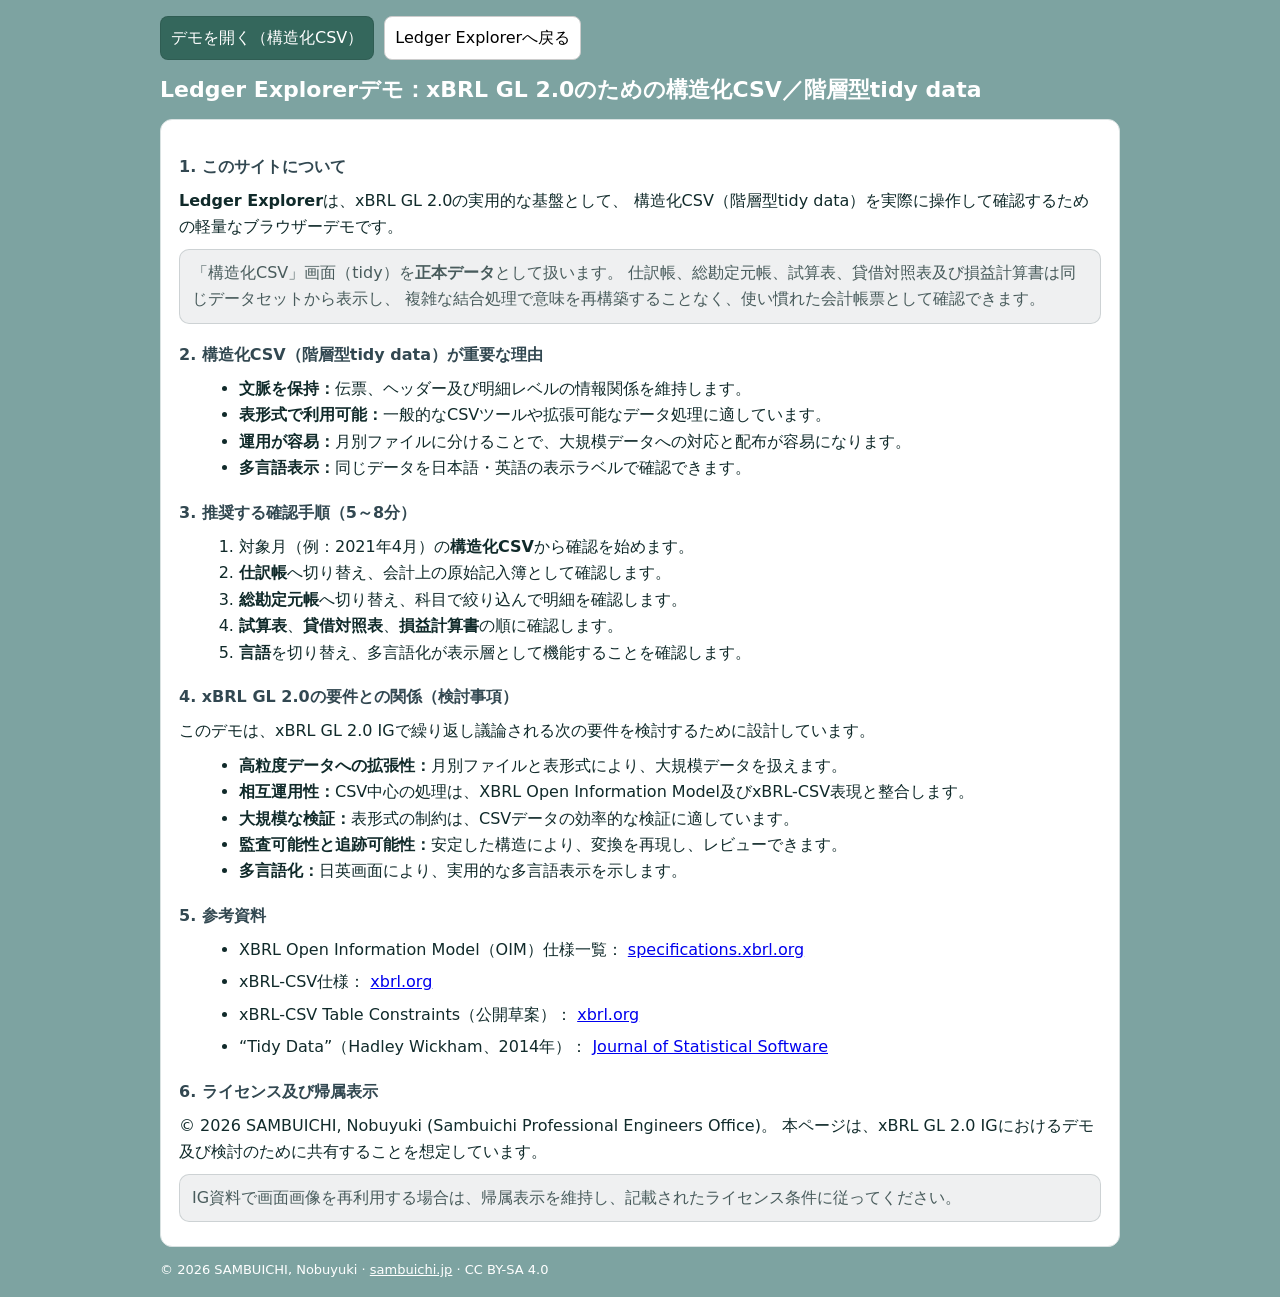
==== web/about.html @ 8f9ff982 "Add AR/AP document tracking and related-document panel - Add a right-side panel for reviewing docume" ====
<!doctype html>
<html lang="ja">
<head>
  <meta charset="utf-8" />
  <meta name="viewport" content="width=device-width,initial-scale=1" />
  <title>Ledger Explorerデモ－xBRL GL 2.0のための構造化CSV</title>
  <style>
    :root {
      --bg: #7DA3A1;
      --panel: #ffffff;
      --ink: #102a2a;
      --muted: rgba(16, 42, 42, .75);
      --accent: #34675C;
      --header: #324851;
      --border: #d9e2e2;
    }
    body {
      font-family: system-ui, -apple-system, "Segoe UI", sans-serif;
      margin: 16px;
      background: var(--bg);
      color: var(--ink);
      line-height: 1.65;
    }
    .page { display: flex; justify-content: center; }
    .body { width: min(960px, 100%); padding: 0 16px; }
    .topbar {
      display: flex;
      flex-wrap: wrap;
      gap: 10px;
      align-items: center;
      margin-bottom: 12px;
    }
    a.button {
      display: inline-block;
      padding: 8px 10px;
      border: 1px solid #ccc;
      border-radius: 8px;
      background: #fff;
      color: #000;
      text-decoration: none;
    }
    a.button.primary {
      background: var(--accent);
      color: #fff;
      border-color: rgba(0,0,0,.1);
    }
    .card {
      background: var(--panel);
      border: 1px solid var(--border);
      border-radius: 12px;
      padding: 16px 18px;
      max-width: 980px;
    }
    h1 { font-size: 22px; margin: 0 0 10px; color: #fff; }
    h2 { font-size: 16px; margin: 18px 0 8px; color: var(--header); }
    p { margin: 8px 0; }
    ul, ol { margin: 8px 0 8px 20px; }
    .note {
      background: rgba(50,72,81,.08);
      border: 1px solid rgba(50,72,81,.18);
      padding: 10px 12px;
      border-radius: 10px;
      color: var(--muted);
    }
    .refs li { margin-bottom: 6px; }
    footer { margin-top: 12px; font-size: 13px; color: #fff; }
    footer a { color: #fff; }
  </style>
</head>
<body>
  <div class="page">
    <div class="body">
      <div class="topbar">
        <a class="button primary" href="./?view=tidy&amp;month=2021-04&amp;mode=server&amp;lang=ja">デモを開く（構造化CSV）</a>
        <a class="button" href="./?lang=ja">Ledger Explorerへ戻る</a>
      </div>

      <h1>Ledger Explorerデモ：xBRL GL 2.0のための構造化CSV／階層型tidy data</h1>

      <div class="card">
        <h2>1. このサイトについて</h2>
        <p>
          <strong>Ledger Explorer</strong>は、xBRL GL 2.0の実用的な基盤として、
          構造化CSV（階層型tidy data）を実際に操作して確認するための軽量なブラウザーデモです。
        </p>
        <p class="note">
          「構造化CSV」画面（tidy）を<strong>正本データ</strong>として扱います。
          仕訳帳、総勘定元帳、試算表、貸借対照表及び損益計算書は同じデータセットから表示し、
          複雑な結合処理で意味を再構築することなく、使い慣れた会計帳票として確認できます。
        </p>

        <h2>2. 構造化CSV（階層型tidy data）が重要な理由</h2>
        <ul>
          <li><strong>文脈を保持：</strong>伝票、ヘッダー及び明細レベルの情報関係を維持します。</li>
          <li><strong>表形式で利用可能：</strong>一般的なCSVツールや拡張可能なデータ処理に適しています。</li>
          <li><strong>運用が容易：</strong>月別ファイルに分けることで、大規模データへの対応と配布が容易になります。</li>
          <li><strong>多言語表示：</strong>同じデータを日本語・英語の表示ラベルで確認できます。</li>
        </ul>

        <h2>3. 推奨する確認手順（5～8分）</h2>
        <ol>
          <li>対象月（例：2021年4月）の<strong>構造化CSV</strong>から確認を始めます。</li>
          <li><strong>仕訳帳</strong>へ切り替え、会計上の原始記入簿として確認します。</li>
          <li><strong>総勘定元帳</strong>へ切り替え、科目で絞り込んで明細を確認します。</li>
          <li><strong>試算表</strong>、<strong>貸借対照表</strong>、<strong>損益計算書</strong>の順に確認します。</li>
          <li><strong>言語</strong>を切り替え、多言語化が表示層として機能することを確認します。</li>
        </ol>

        <h2>4. xBRL GL 2.0の要件との関係（検討事項）</h2>
        <p>このデモは、xBRL GL 2.0 IGで繰り返し議論される次の要件を検討するために設計しています。</p>
        <ul>
          <li><strong>高粒度データへの拡張性：</strong>月別ファイルと表形式により、大規模データを扱えます。</li>
          <li><strong>相互運用性：</strong>CSV中心の処理は、XBRL Open Information Model及びxBRL-CSV表現と整合します。</li>
          <li><strong>大規模な検証：</strong>表形式の制約は、CSVデータの効率的な検証に適しています。</li>
          <li><strong>監査可能性と追跡可能性：</strong>安定した構造により、変換を再現し、レビューできます。</li>
          <li><strong>多言語化：</strong>日英画面により、実用的な多言語表示を示します。</li>
        </ul>

        <h2>5. 参考資料</h2>
        <ul class="refs">
          <li>XBRL Open Information Model（OIM）仕様一覧： <a href="https://specifications.xbrl.org/work-product-index-open-information-model-open-information-model.html" target="_blank" rel="noopener">specifications.xbrl.org</a></li>
          <li>xBRL-CSV仕様： <a href="https://www.xbrl.org/Specification/xbrl-csv/REC-2021-10-13+errata-2023-04-19/xbrl-csv-REC-2021-10-13+corrected-errata-2023-04-19.html" target="_blank" rel="noopener">xbrl.org</a></li>
          <li>xBRL-CSV Table Constraints（公開草案）： <a href="https://www.xbrl.org/Specification/table-constraints/CR-2025-10-07/table-constraints-CR-2025-10-07.html" target="_blank" rel="noopener">xbrl.org</a></li>
          <li>“Tidy Data”（Hadley Wickham、2014年）： <a href="https://www.jstatsoft.org/article/view/v059i10" target="_blank" rel="noopener">Journal of Statistical Software</a></li>
        </ul>

        <h2>6. ライセンス及び帰属表示</h2>
        <p>
          © 2026 SAMBUICHI, Nobuyuki (Sambuichi Professional Engineers Office)。
          本ページは、xBRL GL 2.0 IGにおけるデモ及び検討のために共有することを想定しています。
        </p>
        <p class="note">IG資料で画面画像を再利用する場合は、帰属表示を維持し、記載されたライセンス条件に従ってください。</p>
      </div>

      <footer>
        © 2026 SAMBUICHI, Nobuyuki · <a href="https://www.sambuichi.jp/" target="_blank" rel="noopener">sambuichi.jp</a> · CC BY-SA 4.0
      </footer>
    </div>
  </div>
</body>
</html>
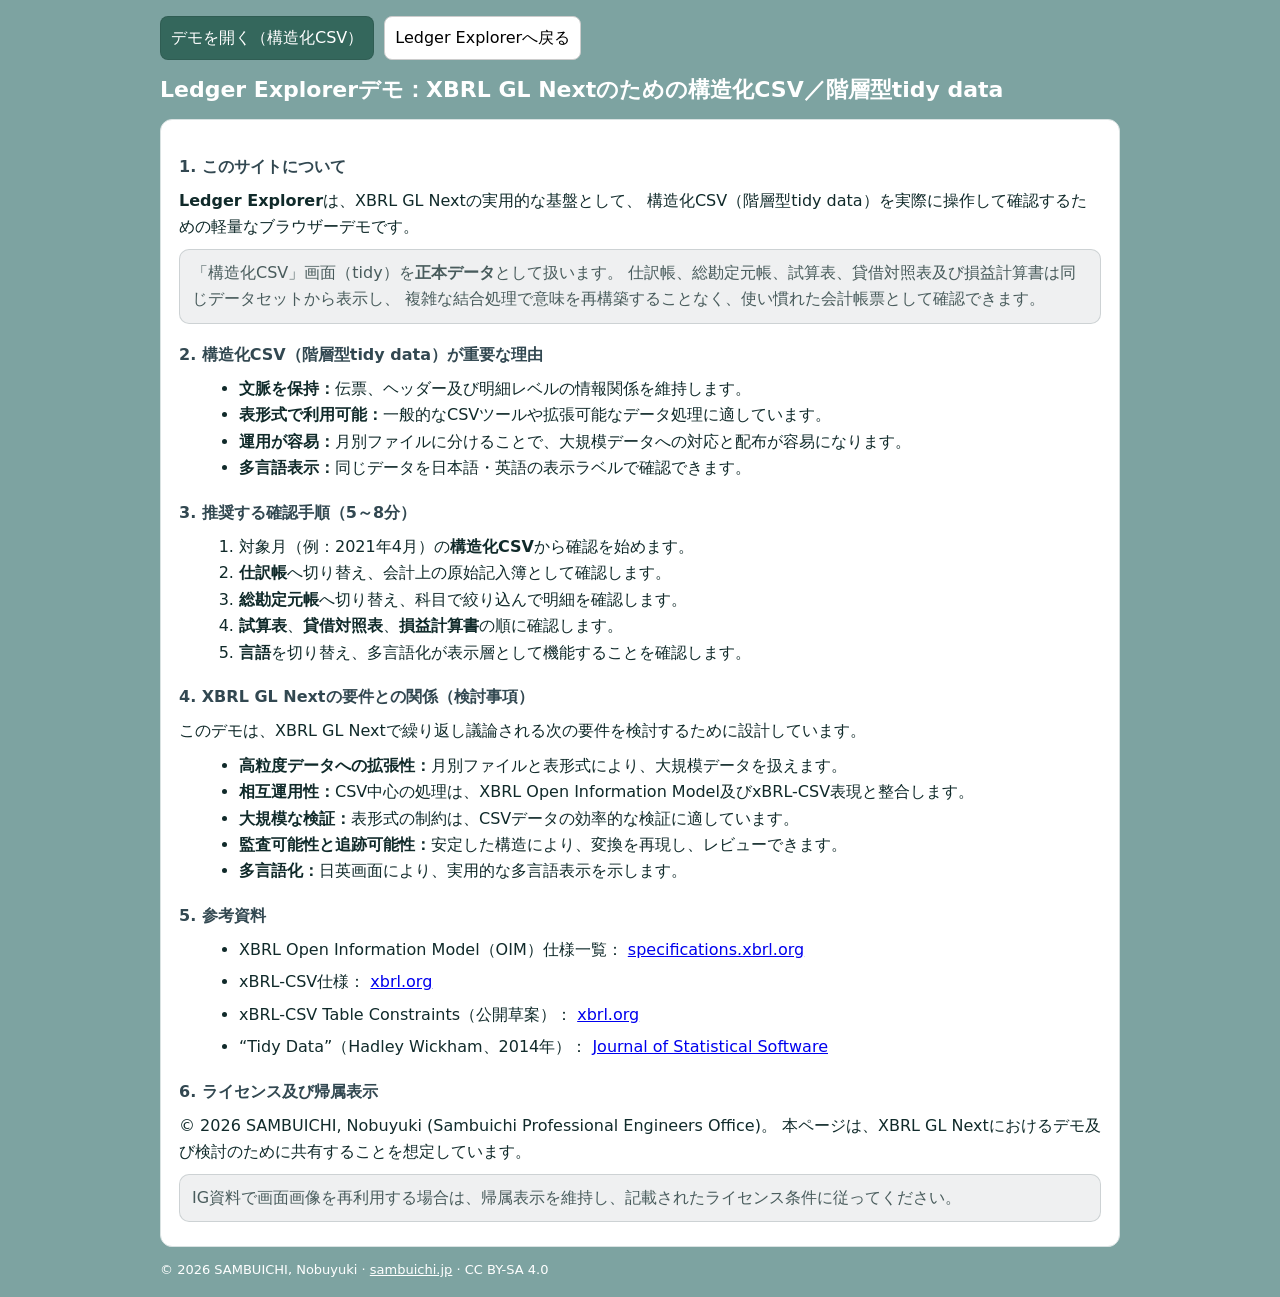
==== commit 5e4dd6f5: "feat: restore journal rows and public dataset switcher" ====
--- a/web/about.html
+++ b/web/about.html
@@ -3,7 +3,7 @@
 <head>
   <meta charset="utf-8" />
   <meta name="viewport" content="width=device-width,initial-scale=1" />
-  <title>Ledger Explorerデモ－xBRL GL 2.0のための構造化CSV</title>
+  <title>Ledger Explorerデモ－XBRL GL Nextのための構造化CSV</title>
   <style>
     :root {
       --bg: #7DA3A1;
@@ -75,12 +75,12 @@
         <a class="button" href="./?lang=ja">Ledger Explorerへ戻る</a>
       </div>
 
-      <h1>Ledger Explorerデモ：xBRL GL 2.0のための構造化CSV／階層型tidy data</h1>
+      <h1>Ledger Explorerデモ：XBRL GL Nextのための構造化CSV／階層型tidy data</h1>
 
       <div class="card">
         <h2>1. このサイトについて</h2>
         <p>
-          <strong>Ledger Explorer</strong>は、xBRL GL 2.0の実用的な基盤として、
+          <strong>Ledger Explorer</strong>は、XBRL GL Nextの実用的な基盤として、
           構造化CSV（階層型tidy data）を実際に操作して確認するための軽量なブラウザーデモです。
         </p>
         <p class="note">
@@ -106,8 +106,8 @@
           <li><strong>言語</strong>を切り替え、多言語化が表示層として機能することを確認します。</li>
         </ol>
 
-        <h2>4. xBRL GL 2.0の要件との関係（検討事項）</h2>
-        <p>このデモは、xBRL GL 2.0 IGで繰り返し議論される次の要件を検討するために設計しています。</p>
+        <h2>4. XBRL GL Nextの要件との関係（検討事項）</h2>
+        <p>このデモは、XBRL GL Nextで繰り返し議論される次の要件を検討するために設計しています。</p>
         <ul>
           <li><strong>高粒度データへの拡張性：</strong>月別ファイルと表形式により、大規模データを扱えます。</li>
           <li><strong>相互運用性：</strong>CSV中心の処理は、XBRL Open Information Model及びxBRL-CSV表現と整合します。</li>
@@ -127,7 +127,7 @@
         <h2>6. ライセンス及び帰属表示</h2>
         <p>
           © 2026 SAMBUICHI, Nobuyuki (Sambuichi Professional Engineers Office)。
-          本ページは、xBRL GL 2.0 IGにおけるデモ及び検討のために共有することを想定しています。
+          本ページは、XBRL GL Nextにおけるデモ及び検討のために共有することを想定しています。
         </p>
         <p class="note">IG資料で画面画像を再利用する場合は、帰属表示を維持し、記載されたライセンス条件に従ってください。</p>
       </div>
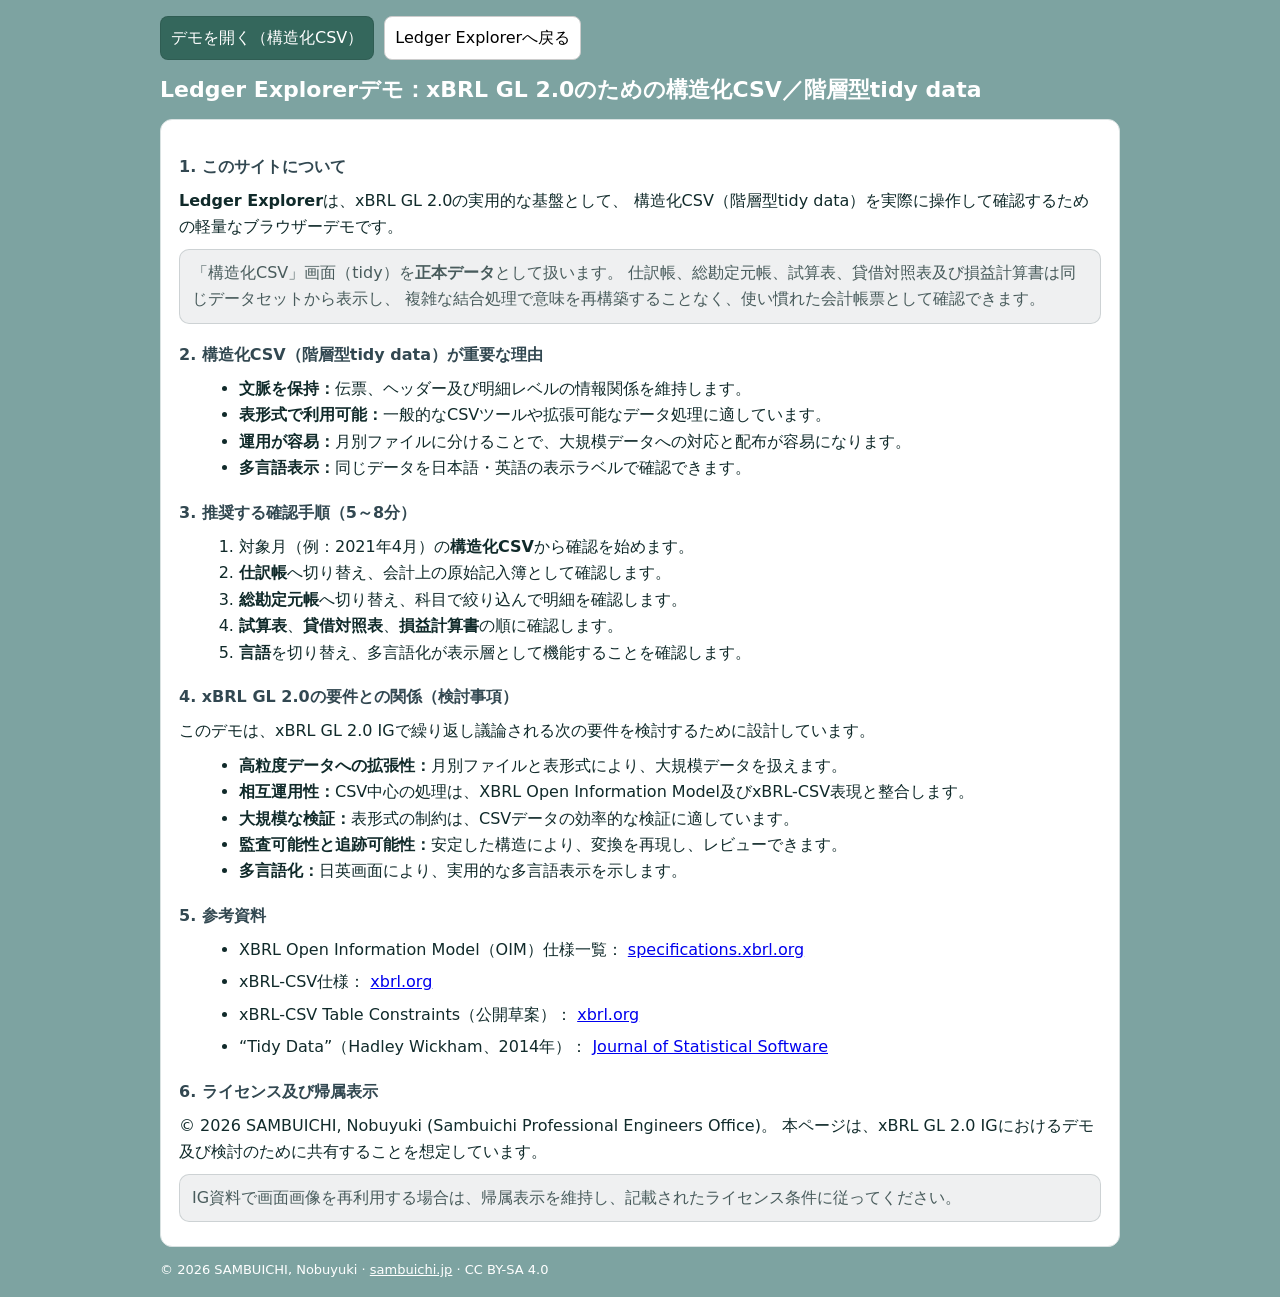
==== commit 574eb648: "Restore pre-September 7 LedgerExplorer state" ====
--- a/web/about.html
+++ b/web/about.html
@@ -3,7 +3,7 @@
 <head>
   <meta charset="utf-8" />
   <meta name="viewport" content="width=device-width,initial-scale=1" />
-  <title>Ledger Explorerデモ－XBRL GL Nextのための構造化CSV</title>
+  <title>Ledger Explorerデモ－xBRL GL 2.0のための構造化CSV</title>
   <style>
     :root {
       --bg: #7DA3A1;
@@ -75,12 +75,12 @@
         <a class="button" href="./?lang=ja">Ledger Explorerへ戻る</a>
       </div>
 
-      <h1>Ledger Explorerデモ：XBRL GL Nextのための構造化CSV／階層型tidy data</h1>
+      <h1>Ledger Explorerデモ：xBRL GL 2.0のための構造化CSV／階層型tidy data</h1>
 
       <div class="card">
         <h2>1. このサイトについて</h2>
         <p>
-          <strong>Ledger Explorer</strong>は、XBRL GL Nextの実用的な基盤として、
+          <strong>Ledger Explorer</strong>は、xBRL GL 2.0の実用的な基盤として、
           構造化CSV（階層型tidy data）を実際に操作して確認するための軽量なブラウザーデモです。
         </p>
         <p class="note">
@@ -106,8 +106,8 @@
           <li><strong>言語</strong>を切り替え、多言語化が表示層として機能することを確認します。</li>
         </ol>
 
-        <h2>4. XBRL GL Nextの要件との関係（検討事項）</h2>
-        <p>このデモは、XBRL GL Nextで繰り返し議論される次の要件を検討するために設計しています。</p>
+        <h2>4. xBRL GL 2.0の要件との関係（検討事項）</h2>
+        <p>このデモは、xBRL GL 2.0 IGで繰り返し議論される次の要件を検討するために設計しています。</p>
         <ul>
           <li><strong>高粒度データへの拡張性：</strong>月別ファイルと表形式により、大規模データを扱えます。</li>
           <li><strong>相互運用性：</strong>CSV中心の処理は、XBRL Open Information Model及びxBRL-CSV表現と整合します。</li>
@@ -127,7 +127,7 @@
         <h2>6. ライセンス及び帰属表示</h2>
         <p>
           © 2026 SAMBUICHI, Nobuyuki (Sambuichi Professional Engineers Office)。
-          本ページは、XBRL GL Nextにおけるデモ及び検討のために共有することを想定しています。
+          本ページは、xBRL GL 2.0 IGにおけるデモ及び検討のために共有することを想定しています。
         </p>
         <p class="note">IG資料で画面画像を再利用する場合は、帰属表示を維持し、記載されたライセンス条件に従ってください。</p>
       </div>
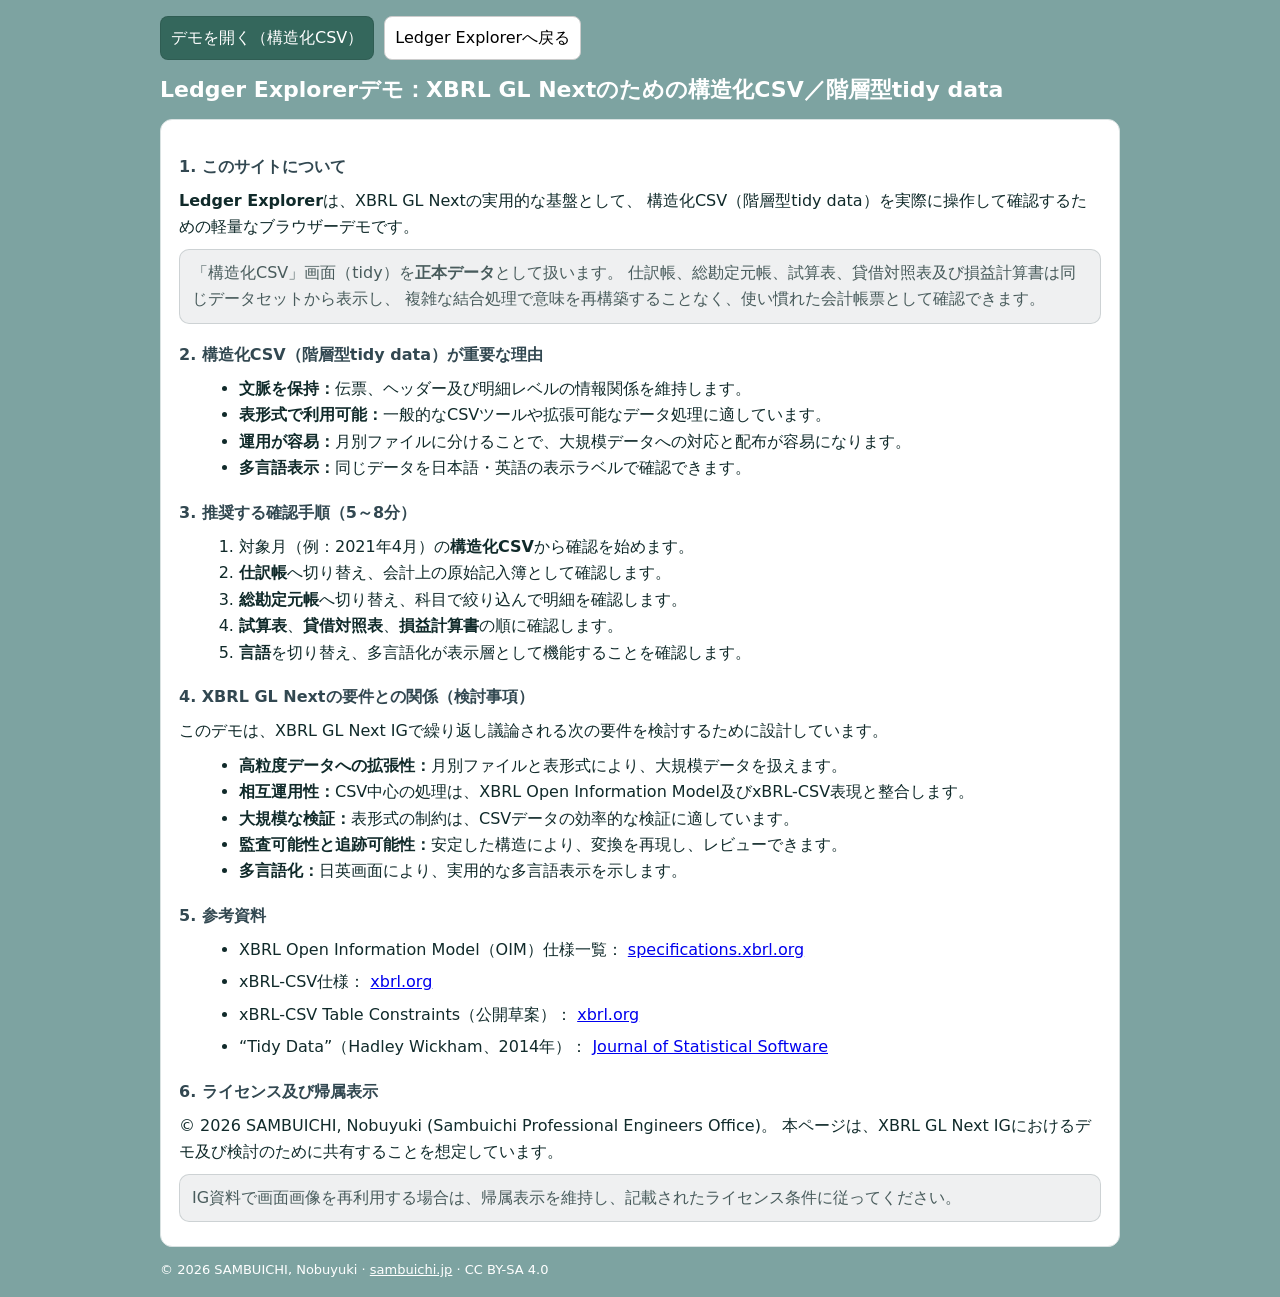
==== commit 62df35cd: "Update About pages to XBRL GL Next" ====
--- a/web/about.html
+++ b/web/about.html
@@ -3,7 +3,8 @@
 <head>
   <meta charset="utf-8" />
   <meta name="viewport" content="width=device-width,initial-scale=1" />
-  <title>Ledger Explorerデモ－xBRL GL 2.0のための構造化CSV</title>
+  <title>Ledger Explorerデモ－XBRL GL Nextのための構造化CSV</title>
+  <link rel="icon" href="data:,">
   <style>
     :root {
       --bg: #7DA3A1;
@@ -75,12 +76,12 @@
         <a class="button" href="./?lang=ja">Ledger Explorerへ戻る</a>
       </div>
 
-      <h1>Ledger Explorerデモ：xBRL GL 2.0のための構造化CSV／階層型tidy data</h1>
+      <h1>Ledger Explorerデモ：XBRL GL Nextのための構造化CSV／階層型tidy data</h1>
 
       <div class="card">
         <h2>1. このサイトについて</h2>
         <p>
-          <strong>Ledger Explorer</strong>は、xBRL GL 2.0の実用的な基盤として、
+          <strong>Ledger Explorer</strong>は、XBRL GL Nextの実用的な基盤として、
           構造化CSV（階層型tidy data）を実際に操作して確認するための軽量なブラウザーデモです。
         </p>
         <p class="note">
@@ -106,8 +107,8 @@
           <li><strong>言語</strong>を切り替え、多言語化が表示層として機能することを確認します。</li>
         </ol>
 
-        <h2>4. xBRL GL 2.0の要件との関係（検討事項）</h2>
-        <p>このデモは、xBRL GL 2.0 IGで繰り返し議論される次の要件を検討するために設計しています。</p>
+        <h2>4. XBRL GL Nextの要件との関係（検討事項）</h2>
+        <p>このデモは、XBRL GL Next IGで繰り返し議論される次の要件を検討するために設計しています。</p>
         <ul>
           <li><strong>高粒度データへの拡張性：</strong>月別ファイルと表形式により、大規模データを扱えます。</li>
           <li><strong>相互運用性：</strong>CSV中心の処理は、XBRL Open Information Model及びxBRL-CSV表現と整合します。</li>
@@ -127,7 +128,7 @@
         <h2>6. ライセンス及び帰属表示</h2>
         <p>
           © 2026 SAMBUICHI, Nobuyuki (Sambuichi Professional Engineers Office)。
-          本ページは、xBRL GL 2.0 IGにおけるデモ及び検討のために共有することを想定しています。
+          本ページは、XBRL GL Next IGにおけるデモ及び検討のために共有することを想定しています。
         </p>
         <p class="note">IG資料で画面画像を再利用する場合は、帰属表示を維持し、記載されたライセンス条件に従ってください。</p>
       </div>
